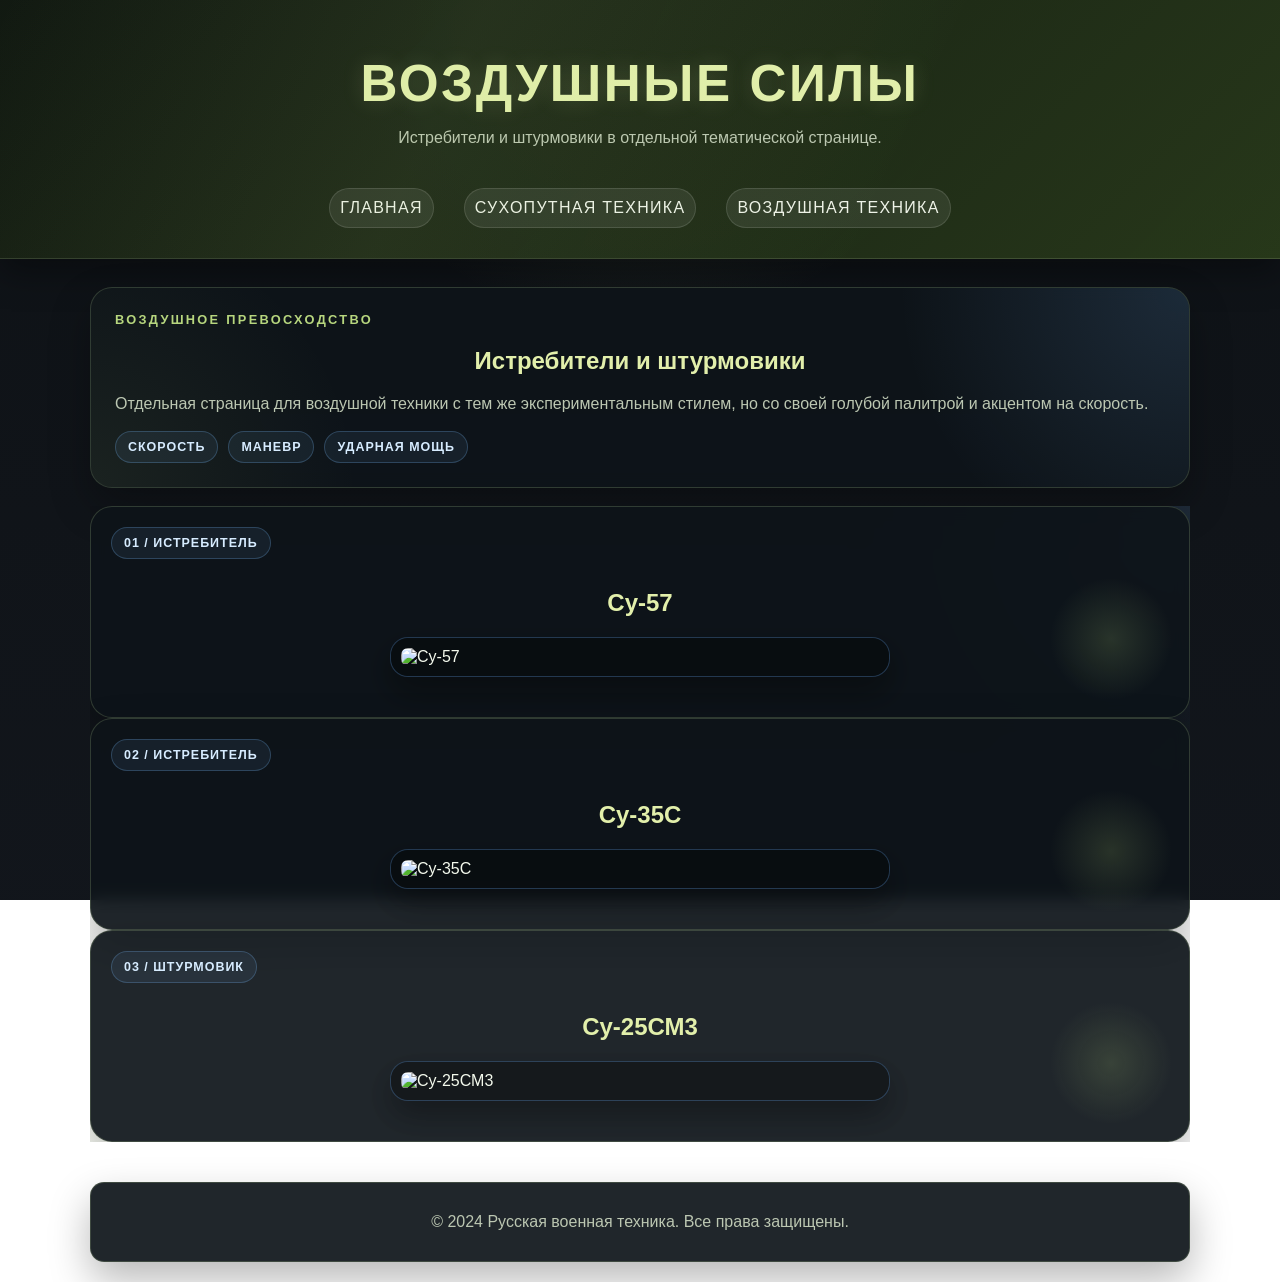
==== vozdushnye/index.html @ bc6fd33a "update" ====
<!DOCTYPE html>
<html lang="ru">
<head>
    <meta charset="UTF-8">
    <meta name="viewport" content="width=device-width, initial-scale=1.0">
    <title>Русская военная техника</title>
    <link rel="stylesheet" href="../style.css">
</head>
<body>
    <header>
        <h1>Воздушные силы</h1>
        <p class="page-subtitle">Истребители и штурмовики в отдельной тематической странице.</p>
        <nav>
            <a href="../index.html">Главная</a>
            <a href="../Suhoputnie.html">Сухопутная техника</a>
            <a href="index.html">Воздушная техника</a>
        </nav>
    </header>

    <main>
        <section class="page-intro air-division">
            <p class="eyebrow">Воздушное превосходство</p>
            <h2>Истребители и штурмовики</h2>
            <p>Отдельная страница для воздушной техники с тем же экспериментальным стилем, но со своей голубой палитрой и акцентом на скорость.</p>
            <div class="tactical-strip">
                <span>скорость</span>
                <span>маневр</span>
                <span>ударная мощь</span>
            </div>
        </section>

        <section class="equipment-section air-division" id="fighters">
            <div class="equipment-card air-card">
                <span class="vehicle-tag">01 / Истребитель</span>
                <h2>Су-57</h2>
                <img class="tankimg" src="https://avatars.mds.yandex.net/i?id=3fc29f61ae6b0aa43fd9f595bdeb08447b8d2b14-5210344-images-thumbs&n=13" alt="Су-57">
                <div class="tankinfo" hidden>
                    <p>Российский многофункциональный истребитель пятого поколения, разработанный ОКБ Сухого.</p>
                    <h2>Характеристики Су-57</h2>
                    <ul>
                        <li>Тип двигателя: АЛ-41Ф1 x2 или Ал-51ф1 x2</li>
                        <li>Максимальная скорость: 2 130 км/ч</li>
                        <li>Крейсерская скорость: 1 800 км/ч</li>
                        <li>Масса: 18 500 кг</li>
                        <li>Дальность полета: 3 500 км</li>
                        <li>Длина: 20 м</li>
                    </ul>
                </div>
            </div>

            <div class="equipment-card air-card">
                <span class="vehicle-tag">02 / истребитель</span>
                <h2>Су-35С</h2>
                <img class="tankimg" src="https://avatars.mds.yandex.net/i?id=016caf40984c5a6f53491fd4a7669b046bc22105-6307799-images-thumbs&n=13" alt="Су-35С">
                <div class="tankinfo" hidden>
                    <p>Российский многофункциональный истребитель поколения 4++ с улучшенными характеристиками.</p>
                    <h2>Характеристики Су-35С</h2>
                    <ul>
                        <li>Тип двигателя: АЛ-41Ф1С x2</li>
                        <li>Максимальная скорость: 2 390 км/ч</li>
                        <li>Крейсерская скорость: 1 500 км/ч</li>
                        <li>Масса: 19 000 кг</li>
                        <li>Дальность полета: 3 600 км</li>
                        <li>Длина: 21,9 м</li>
                    </ul>
                </div>
            </div>

            <div class="equipment-card air-card">
                <span class="vehicle-tag">03 / Штурмовик</span>
                <h2>Су-25СМ3</h2>
                <img class="tankimg" src="https://avatars.mds.yandex.net/i?id=3a9e7e9b9176e2f4f4625f1cf95176645ed55d79-6475641-images-thumbs&n=13" alt="Су-25СМ3">
                <div class="tankinfo" hidden>
                    <p>Российский штурмовик, предназначенный для поддержки пехоты и поражения наземных целей.</p>
                    <h2>Характеристики Су-25СМ3</h2>
                    <ul>
                        <li>Тип двигателя: Д-30Ф1 x2</li>
                        <li>Максимальная скорость: 500 км/ч</li>
                        <li>Крейсерская скорость: 400 км/ч</li>
                        <li>Масса: 12 000 кг</li>
                        <li>Дальность полета: 800 км</li>
                        <li>Длина: 18,5 м</li>
                    </ul>
                </div>
            </div>
        </section>
    </main>

    <footer>
        <p>&copy; 2024 Русская военная техника. Все права защищены.</p>
    </footer>
    <script src="../script.js"></script>
</body>
</html>
---- style.css ----
* {
    box-sizing: border-box;
}

html {
    scroll-behavior: smooth;
}

h1{
    color:yellowgreen;
    font-size: 50px;
    text-align:center;
}

p{
    color:rgb(37, 187, 179);
    font-size: 16px;
    
}

li{
    color:rgb(34, 0, 255);
}

body{
    background: url("https://avatars.mds.yandex.net/i?id=6ad7a576d9a6a3fde3572bcdd6f532e65d542dca-8486579-images-thumbs&n=13");
    margin: 0;
    padding: 0;
}

header{
    background-color: rgb(69, 175, 74);
    font-family: Noto Sans, sans-serif;
    text-align: center;
    padding: 20px;

}

nav {
    display: flex;
    justify-content: center;
    flex-wrap: wrap;
    gap: 10px;
}

header:hover{
    background-color: rgb(69, 175, 74);
    font-family: Noto Sans, sans-serif;
    text-align: center;
    padding: 20px;
}
.home{
    background-color: rgb(0, 0, 0);
    font-family: Noto Sans, sans-serif;
    color: white;
    padding: 20px;
    margin: 20px;
    border: 2px solid rgb(0, 0, 0);
    border-radius: 10px;
    max-width: 800px;
    margin: 0 auto;
    width: calc(100% - 32px);
}

.morskaya-pehota{
    background-color: rgb(2, 0, 109);
    font-family: Noto Sans, sans-serif;
    color: white;
    padding: 20px;
    margin: 20px;
    border: 2px solid rgb(28, 17, 92);
    border-radius: 10px;
    max-width: 800px;
    margin: 0 auto;
    width: calc(100% - 32px);
}

.suhopotnye-sily{
    background-color: rgb(0, 128, 0);
    font-family: Noto Sans, sans-serif;
    color: white;
    padding: 20px;
    margin: 20px;
    border: 2px solid rgb(0, 100, 0);
    border-radius: 10px;
    max-width: 800px;
    margin: 0 auto;
    width: calc(100% - 32px);
}

a {
    color:rgb(143, 21, 68);
    background-color: rgba(102, 102, 102, 0.479);
    text-decoration: none; 
    border: 2px solid rgb(18, 115, 172);
    margin: 10px;
    padding: 10px;
    border-radius: 5px;
    margin-top: 25px;
}

.vozdushnye-sily{
    background-color: rgb(8, 197, 240);
    font-family: Noto Sans, sans-serif;
    color: white;
    padding: 20px;
    margin: 20px;
    border: 2px solid rgb(8, 197, 240);
    border-radius: 10px;
    max-width: 800px;
    margin: 0 auto;
    width: calc(100% - 32px);
}

img {
    display: block;
    margin: 0 auto;
    max-width: 100%;
    height: auto;
    padding: 10px;
    margin-bottom: 20px;
}

img {
    width: min(100%, 500px);
    height: auto;
}

.contact{
    background-color: rgb(0, 0, 0);
    font-family: Noto Sans, sans-serif;
    color: white;
    padding: 20px;
    margin: 20px;
    border: 2px solid rgb(0, 0, 0);
    border-radius: 10px;
    max-width: 800px;
    margin: 0 auto;
    width: calc(100% - 32px);
}
footer{
    background-color: rgb(0, 0, 0);
    font-family: Noto Sans, sans-serif;
    text-align: center;
    padding: 10px;
    margin-top: 20px;
    margin:0 auto;
    border: 2px solid rgb(0, 0, 0);
    border-radius: 10px;
}

@keyframes fadeIn {
    from { opacity: 0; 
    transform: translateY(20px);
    }
    to { opacity: 1;
    transform: translateY(0);
    }
}

@keyframes roate {
    from { transform: rotate(0deg); }
    to { transform: rotate(360deg); }
}
@media (max-width: 700px) {
    body {
        background-size: cover;
        background-attachment: scroll;
    }

    h1 {
        font-size: 32px;
        line-height: 1.2;
    }

    header {
        padding: 20px 12px;
    }

    nav a {
        width: auto;
        display: inline-block;
        font-size: 14px;
        padding: 8px 12px;
    }

    main section {
        padding: 16px;
        margin: 12px auto;
    }

    button,
    button img{
        width: 100%;
    }

    p, li {
        font-size: 15px;
        line-height: 1.5;
    }

    
}
.scroll-to-top-btn {
    position: fixed;
    bottom: 22px;
    right: 22px;
    z-index: 9999;
    width: 52px;
    height: 52px;
    padding: 0;
    color: var(--white);
    font-size: 26px;
    font-size: 26px;
    line-height: 1;
    border: 2px solid rgba(255, 255, 255, 0.45);
    border-radius: 50%;
    background: var(--red);
    box-shadow: 0 8px 22px rgba(0, 0, 0, 0.993);

}

.tankinfo {
    margin: 18px 0;
    padding: 16px;
    border: 1px solid rgb(63, 151, 151);
    border-radius: 16px;
    background: rgba(0, 0, 0, 0.5);
    box-shadow: inset 0 0 18px rgba(0, 0, 0, 0.5);
}

:root {
    --page-bg: #0d1117;
    --page-panel: rgba(14, 20, 26, 0.92);
    --page-panel-strong: rgba(8, 12, 16, 0.97);
    --page-border: rgba(163, 187, 133, 0.24);
    --page-accent: #b7d67e;
    --page-accent-strong: #e2efab;
    --page-text: #eef3e8;
    --page-muted: #bcc7b2;
}

body {
    background:
        radial-gradient(circle at top, rgba(183, 214, 126, 0.16), transparent 30%),
        linear-gradient(180deg, rgba(6, 10, 14, 0.97), rgba(13, 17, 23, 0.98)),
        url("https://avatars.mds.yandex.net/i?id=6ad7a576d9a6a3fde3572bcdd6f532e65d542dca-8486579-images-thumbs&n=13");
    background-attachment: fixed;
    background-size: cover;
    color: var(--page-text);
    font-family: "Segoe UI", Tahoma, Geneva, Verdana, sans-serif;
}

header {
    background: linear-gradient(135deg, rgba(18, 26, 18, 0.97), rgba(41, 58, 26, 0.95));
    border-bottom: 1px solid var(--page-border);
    box-shadow: 0 14px 32px rgba(0, 0, 0, 0.35);
}

h1 {
    color: var(--page-accent-strong);
    font-size: clamp(2.2rem, 4vw, 3.4rem);
    letter-spacing: 0.05em;
    text-transform: uppercase;
    margin-bottom: 8px;
}

.page-subtitle,
p {
    color: var(--page-muted);
}

main {
    width: min(1100px, calc(100% - 32px));
    margin: 28px auto 40px;
}

.page-intro,
.section-nav,
.equipment-card,
.tankinfo,
footer {
    border: 1px solid var(--page-border);
    background: var(--page-panel);
    box-shadow: 0 18px 40px rgba(0, 0, 0, 0.28);
    backdrop-filter: blur(8px);
}

.page-intro,
.section-nav,
.equipment-card {
    border-radius: 22px;
}

.page-intro {
    padding: 24px;
    margin-bottom: 18px;
    position: relative;
    overflow: hidden;
}

.page-intro h2,
.equipment-card h2 {
    color: var(--page-accent-strong);
    text-align: center;
}

.eyebrow {
    margin: 0 0 10px;
    color: var(--page-accent);
    text-transform: uppercase;
    letter-spacing: 0.18em;
    font-size: 0.8rem;
    font-weight: 700;
}

.section-nav {
    padding: 12px;
    margin-bottom: 22px;
}

.tactical-strip {
    display: flex;
    flex-wrap: wrap;
    gap: 10px;
    margin-top: 18px;
}

.tactical-strip span,
.vehicle-tag {
    display: inline-flex;
    align-items: center;
    justify-content: center;
    padding: 8px 12px;
    border-radius: 999px;
    border: 1px solid rgba(183, 214, 126, 0.24);
    background: rgba(255, 255, 255, 0.06);
    color: var(--page-accent-strong);
    text-transform: uppercase;
    letter-spacing: 0.08em;
    font-size: 0.78rem;
    font-weight: 700;
}

.vehicle-tag {
    margin: 0 auto 10px;
    width: fit-content;
}

.section-nav a,
header nav a {
    background: rgba(255, 255, 255, 0.08);
    color: var(--page-text);
    border-color: rgba(255, 255, 255, 0.12);
}

.equipment-section {
    margin-bottom: 22px;
}

.equipment-card {
    padding: 20px;
    position: relative;
}

.equipment-card::after {
    content: "";
    position: absolute;
    inset: auto 18px 18px auto;
    width: 120px;
    height: 120px;
    background: radial-gradient(circle, rgba(183, 214, 126, 0.16), transparent 72%);
    pointer-events: none;
}

main section img {
    border-radius: 18px;
    border: 1px solid rgba(183, 214, 126, 0.28);
    background: rgba(0, 0, 0, 0.35);
    box-shadow: 0 14px 32px rgba(0, 0, 0, 0.35);
}

.tankinfo {
    margin: 18px 0 0;
    padding: 18px;
    border-radius: 16px;
    background:
        linear-gradient(180deg, rgba(183, 214, 126, 0.06), transparent),
        var(--page-panel-strong);
    position: relative;
}

.tankinfo::before {
    content: "dossier";
    position: absolute;
    top: -10px;
    left: 16px;
    padding: 2px 10px;
    border-radius: 999px;
    background: #0b1015;
    border: 1px solid rgba(183, 214, 126, 0.28);
    color: var(--page-accent);
    font-size: 0.72rem;
    letter-spacing: 0.12em;
    text-transform: uppercase;
}

.tankinfo a {
    display: inline-block;
    margin: 10px 0 0;
}

a {
    color: var(--page-accent-strong);
    background-color: rgba(86, 107, 55, 0.35);
    border: 1px solid rgba(183, 214, 126, 0.32);
    border-radius: 999px;
    transition: transform 0.2s ease, background-color 0.2s ease, border-color 0.2s ease;
}

a:hover {
    transform: translateY(-1px);
    background-color: rgba(183, 214, 126, 0.18);
    border-color: rgba(226, 239, 171, 0.6);
}

.page-intro::before {
    content: "";
    position: absolute;
    inset: 0;
    background: linear-gradient(130deg, rgba(183, 214, 126, 0.08), transparent 40%, rgba(0, 0, 0, 0.05));
    pointer-events: none;
}

.page-intro > * {
    position: relative;
    z-index: 1;
}

.air-division {
    position: relative;
    overflow: hidden;
}

.air-division::before {
    content: "";
    position: absolute;
    inset: 0;
    background:
        radial-gradient(circle at top right, rgba(123, 186, 255, 0.14), transparent 26%),
        radial-gradient(circle at bottom left, rgba(183, 214, 126, 0.08), transparent 24%);
    pointer-events: none;
}

.air-division > * {
    position: relative;
    z-index: 1;
}

.air-division h1 {
    color: #a9d8ff;
    text-shadow: 0 0 22px rgba(123, 186, 255, 0.18);
}

.air-division h2,
.air-division h3 {
    text-align: center;
}

.air-division .tankinfo {
    background:
        linear-gradient(180deg, rgba(123, 186, 255, 0.06), transparent),
        var(--page-panel-strong);
    border-color: rgba(123, 186, 255, 0.22);
}

.air-division .tankinfo::before {
    content: "flight log";
    color: #a9d8ff;
    border-color: rgba(123, 186, 255, 0.26);
}

.air-division .vehicle-tag,
.air-division .tactical-strip span {
    color: #d7ecff;
    border-color: rgba(123, 186, 255, 0.24);
    background: rgba(123, 186, 255, 0.08);
}

.air-division main section img,
.air-division img {
    border-color: rgba(123, 186, 255, 0.26);
}

.air-division a:hover {
    background-color: rgba(123, 186, 255, 0.18);
    border-color: rgba(183, 228, 255, 0.6);
}

footer {
    color: var(--page-muted);
    width: min(1100px, calc(100% - 32px));
    margin: 20px auto;
    padding: 14px;
    border-radius: 14px;
}

body::before {
    content: "";
    position: fixed;
    inset: 0;
    pointer-events: none;
    background:
        linear-gradient(90deg, rgba(255, 255, 255, 0.03) 1px, transparent 1px),
        linear-gradient(180deg, rgba(255, 255, 255, 0.03) 1px, transparent 1px);
    background-size: 72px 72px;
    mask-image: linear-gradient(180deg, rgba(0, 0, 0, 0.85), transparent 92%);
    opacity: 0.28;
}

header {
    position: relative;
    overflow: hidden;
}

header::before {
    content: "";
    position: absolute;
    inset: 0;
    background: linear-gradient(115deg, transparent 0%, rgba(183, 214, 126, 0.08) 35%, transparent 70%);
    pointer-events: none;
}

h1 {
    text-shadow: 0 0 22px rgba(226, 239, 171, 0.16);
}

.page-intro,
.equipment-card,
.tankinfo,
.section-nav,
footer {
    transition: transform 0.2s ease, box-shadow 0.2s ease, border-color 0.2s ease;
}

.page-intro:hover,
.equipment-card:hover,
.tankinfo:hover {
    transform: translateY(-2px);
    border-color: rgba(226, 239, 171, 0.42);
    box-shadow: 0 24px 48px rgba(0, 0, 0, 0.34);
}

.equipment-card {
    overflow: hidden;
}

main section img {
    transition: transform 0.25s ease, filter 0.25s ease, border-color 0.25s ease;
    filter: saturate(1.08) contrast(1.05);
}

.equipment-card:hover img {
    transform: scale(1.015);
    filter: saturate(1.15) contrast(1.08);
}

.section-nav a,
header nav a {
    border-radius: 999px;
    text-transform: uppercase;
    letter-spacing: 0.08em;
}

.section-nav a:hover,
header nav a:hover {
    background: rgba(183, 214, 126, 0.2);
}

.equipment-card:hover::after {
    background: radial-gradient(circle, rgba(226, 239, 171, 0.22), transparent 72%);
}

@media (max-width: 700px) {
    main {
        width: min(100%, calc(100% - 20px));
        margin-top: 18px;
    }

    .page-intro,
    .section-nav,
    .equipment-card {
        border-radius: 16px;
        padding: 16px;
    }
}
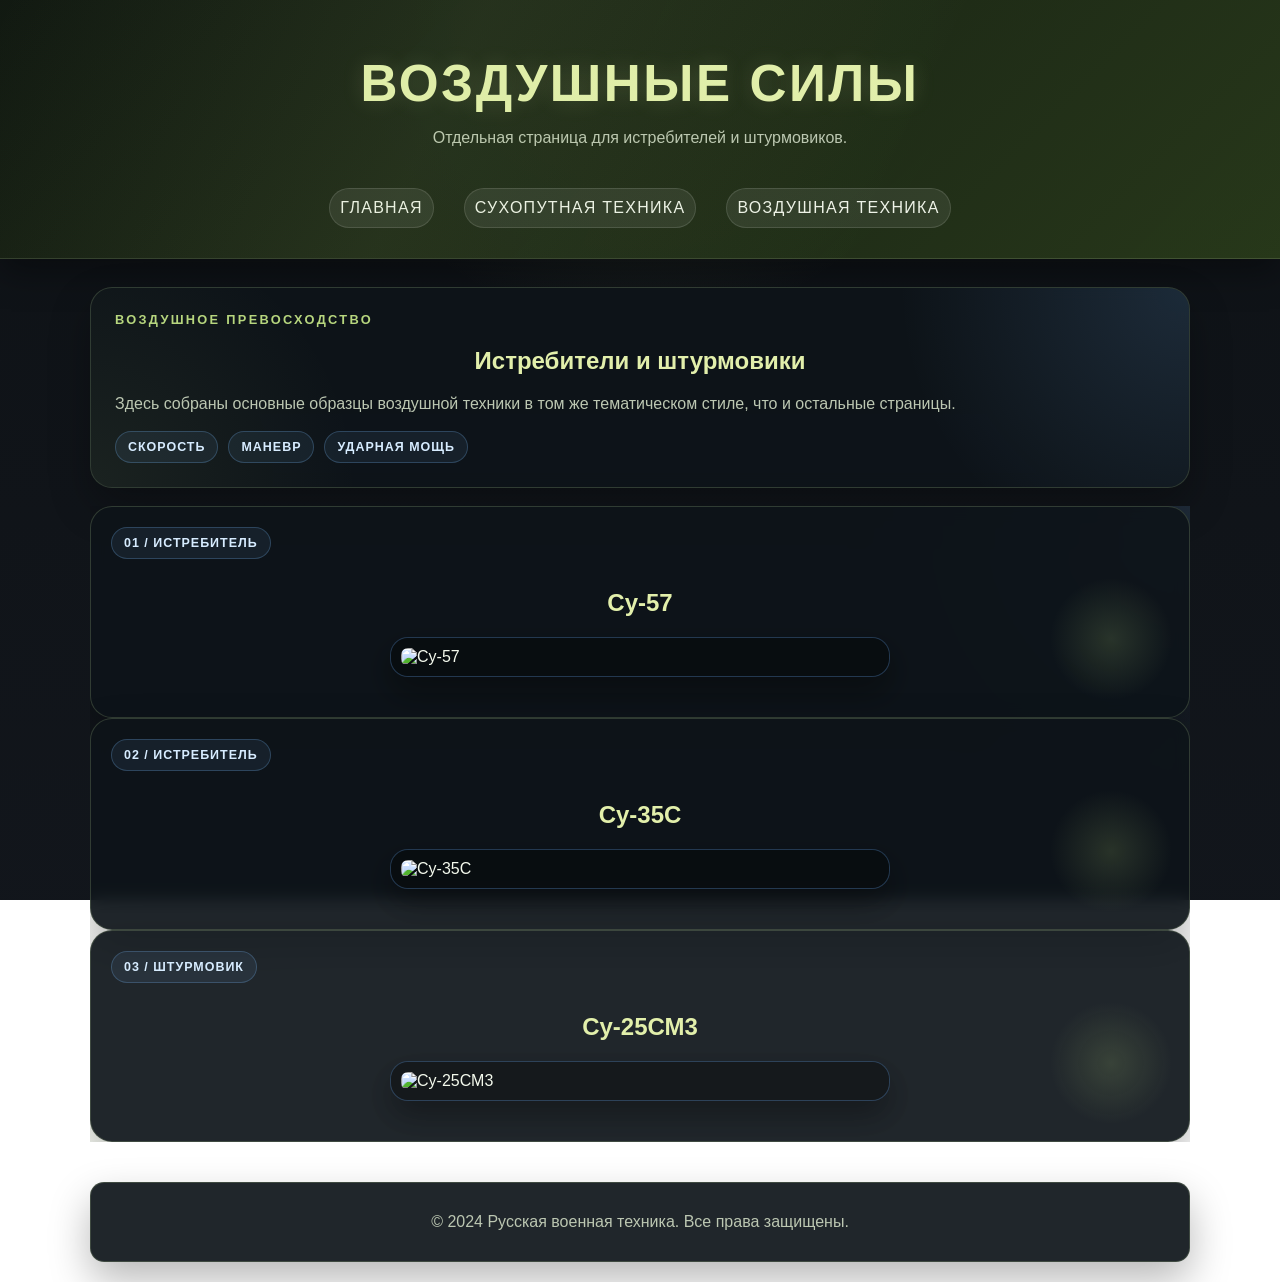
==== commit 6b94fcbc: "uptade" ====
--- a/vozdushnye/index.html
+++ b/vozdushnye/index.html
@@ -3,13 +3,13 @@
 <head>
     <meta charset="UTF-8">
     <meta name="viewport" content="width=device-width, initial-scale=1.0">
-    <title>Русская военная техника</title>
+    <title>Воздушная техника</title>
     <link rel="stylesheet" href="../style.css">
 </head>
 <body>
     <header>
         <h1>Воздушные силы</h1>
-        <p class="page-subtitle">Истребители и штурмовики в отдельной тематической странице.</p>
+        <p class="page-subtitle">Отдельная страница для истребителей и штурмовиков.</p>
         <nav>
             <a href="../index.html">Главная</a>
             <a href="../Suhoputnie.html">Сухопутная техника</a>
@@ -21,7 +21,7 @@
         <section class="page-intro air-division">
             <p class="eyebrow">Воздушное превосходство</p>
             <h2>Истребители и штурмовики</h2>
-            <p>Отдельная страница для воздушной техники с тем же экспериментальным стилем, но со своей голубой палитрой и акцентом на скорость.</p>
+            <p>Здесь собраны основные образцы воздушной техники в том же тематическом стиле, что и остальные страницы.</p>
             <div class="tactical-strip">
                 <span>скорость</span>
                 <span>маневр</span>
@@ -31,11 +31,11 @@
 
         <section class="equipment-section air-division" id="fighters">
             <div class="equipment-card air-card">
-                <span class="vehicle-tag">01 / Истребитель</span>
+                <span class="vehicle-tag">01 / истребитель</span>
                 <h2>Су-57</h2>
                 <img class="tankimg" src="https://avatars.mds.yandex.net/i?id=3fc29f61ae6b0aa43fd9f595bdeb08447b8d2b14-5210344-images-thumbs&n=13" alt="Су-57">
                 <div class="tankinfo" hidden>
-                    <p>Российский многофункциональный истребитель пятого поколения, разработанный ОКБ Сухого.</p>
+                    <p>Российский многофункциональный истребитель пятого поколения.</p>
                     <h2>Характеристики Су-57</h2>
                     <ul>
                         <li>Тип двигателя: АЛ-41Ф1 x2 или Ал-51ф1 x2</li>
@@ -51,9 +51,9 @@
             <div class="equipment-card air-card">
                 <span class="vehicle-tag">02 / истребитель</span>
                 <h2>Су-35С</h2>
-                <img class="tankimg" src="https://avatars.mds.yandex.net/i?id=016caf40984c5a6f53491fd4a7669b046bc22105-6307799-images-thumbs&n=13" alt="Су-35С">
+                <img class="tankimg" src="https://avatars.mds.yandex.net/i?id=5564b509652f25d5e3048b1f6604dd98ccdd08c5-5316645-images-thumbs&n=13" alt="Су-35С">
                 <div class="tankinfo" hidden>
-                    <p>Российский многофункциональный истребитель поколения 4++ с улучшенными характеристиками.</p>
+                    <p>Российский многофункциональный истребитель поколения 4++.</p>
                     <h2>Характеристики Су-35С</h2>
                     <ul>
                         <li>Тип двигателя: АЛ-41Ф1С x2</li>
@@ -67,11 +67,11 @@
             </div>
 
             <div class="equipment-card air-card">
-                <span class="vehicle-tag">03 / Штурмовик</span>
+                <span class="vehicle-tag">03 / штурмовик</span>
                 <h2>Су-25СМ3</h2>
                 <img class="tankimg" src="https://avatars.mds.yandex.net/i?id=3a9e7e9b9176e2f4f4625f1cf95176645ed55d79-6475641-images-thumbs&n=13" alt="Су-25СМ3">
                 <div class="tankinfo" hidden>
-                    <p>Российский штурмовик, предназначенный для поддержки пехоты и поражения наземных целей.</p>
+                    <p>Российский штурмовик для поддержки наземных войск.</p>
                     <h2>Характеристики Су-25СМ3</h2>
                     <ul>
                         <li>Тип двигателя: Д-30Ф1 x2</li>
@@ -89,6 +89,7 @@
     <footer>
         <p>&copy; 2024 Русская военная техника. Все права защищены.</p>
     </footer>
+
     <script src="../script.js"></script>
 </body>
 </html>
